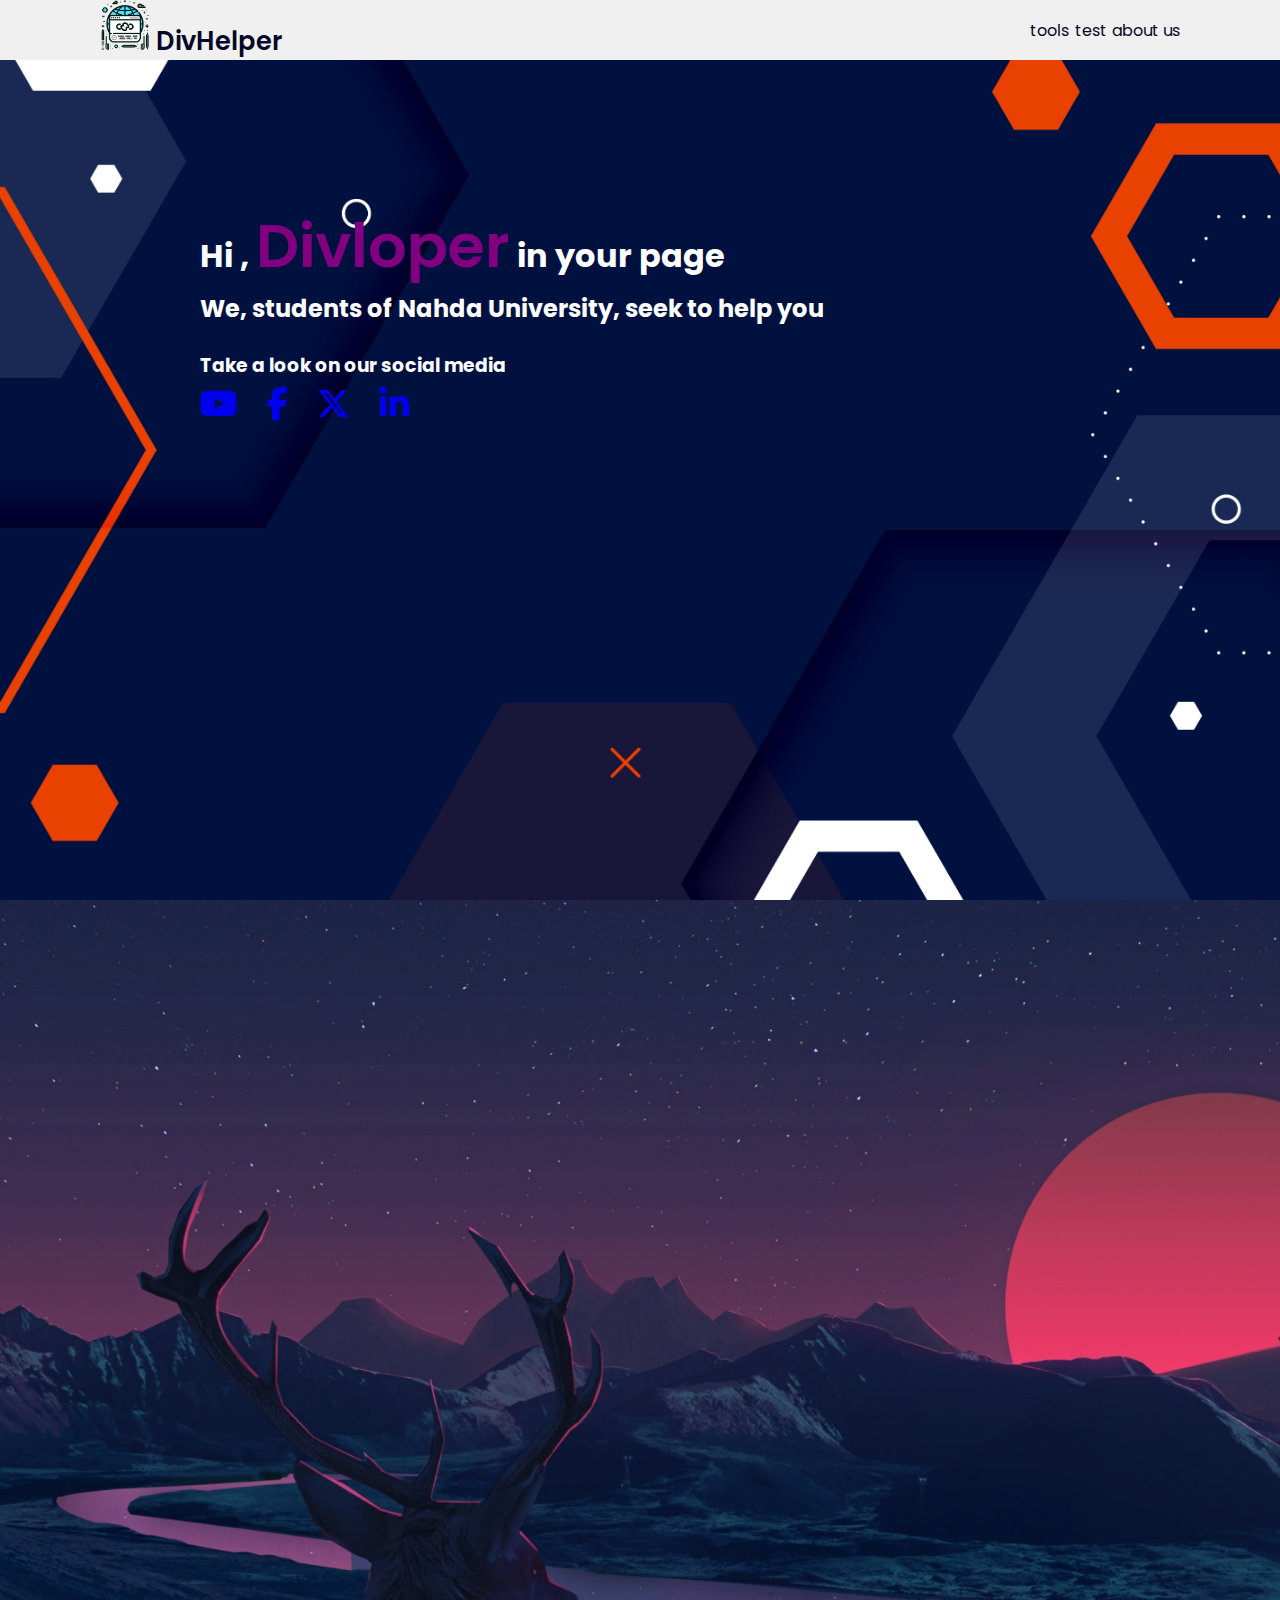
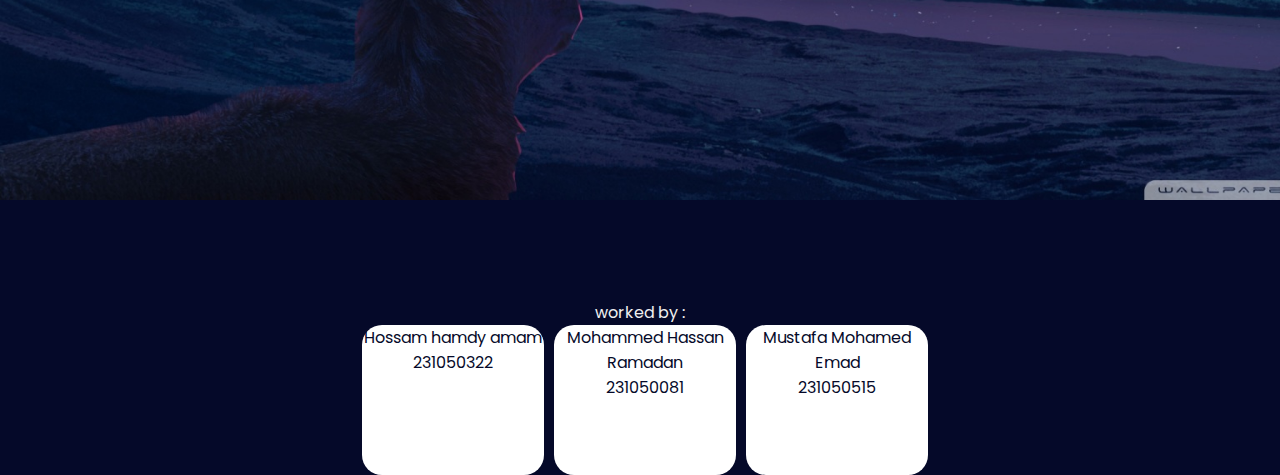
==== DivHelper/index.html @ 7116ffda "Add files via upload" ====
<!DOCTYPE html>
<html lang="en">
<head>
    <title>DivHelper</title>
    <link rel="stylesheet" 
    href="https://cdnjs.cloudflare.com/ajax/libs/font-awesome/6.5.2/css/all.min.css">
      <link rel="stylesheet" href="style.css">
      <link rel="icon" type="image/x-icon" href="icon.ico">
</head>
<body>
    <header>
        <a href="#" class="logo"><img src="PNG.png" height="50px" width="50px"> DivHelper</a>
        <nav class="navi">
            <a href="#" class="navi"> tools </a>
            <a href="#" class="navi"> test </a>
            <a href="#aboutus" class="navi" > about us </a>
          </nav>
       </header>
       <section class="sec1">
<h1>Hi , <span>Divloper</span> in your page</h1>
<h2>We, students of Nahda University, seek to help you</h2>
<a href="#aboutus" class="main-ptn"></a>
<br>
<h3>Take a look on our social media</h3>

<div class="sm">
    <a href="#"><i class="fa-brands fa-youtube"></i></a>
    <a href="#"><i class="fa-brands fa-facebook-f"></i></a>
    <a href="#"><i class="fa-brands fa-x-twitter"></i></a>
    <a href="#"><i class="fa-brands fa-linkedin-in"></i></a>
</div>



       </section>
       <section class="sec2">
       
       </section>
       
       
       
       <br><br><br><br>
       
       <center> 
       <p> worked by :</p>
     <div class="wb" id="aboutus">
        <div class="card">Hossam hamdy amam<br> 231050322</div>
        <div class="card">Mohammed Hassan Ramadan<br> 231050081</div>
        <div class="card">Mustafa Mohamed Emad<br>231050515 </div>
        
       </div></center>
</body>
</html>
---- DivHelper/style.css ----
@import url('https://fonts.googleapis.com/css2?family=Poppins:ital,wght@0,100;0,200;0,300;0,400;0,500;0,600;0,700;0,800;0,900;1,100;1,200;1,300;1,400;1,500;1,600;1,700;1,800;1,900&display=swap');
body{
    background-color: #050929;
}
*{
    font-family: "Poppins", sans-serif;
    margin: 0;
    padding: 0;
    box-sizing: border-box;
    scroll-behavior: smooth;

}
header{
    background-color:#f0f0f0;
    width: 100%;
    height: 60px;
    position: fixed;
    z-index: 999;
    display:flex;
    justify-content: space-between;
    align-items: center;
    padding: 20px 100px;
}
.logo{
    text-decoration: none;
    color: #050929;
    font-size: 1.6em;
    font-weight: 600;

}
.navi{
    text-decoration: none;
    color: #050929;
    padding-left: 1.4px;
   
}
.navi:hover{
    color: red;
}
.wb{
    display: flex;
    width: 45%;
  
}
.card{
    color: #050929;
    border-radius: 20px;
    margin-left: 10px;
    height: 150px;
    background-color: #fff;
    flex: 1;
    transition: 1s all ease;
}
.card:hover{
    flex: 2;
    color: red;
    background-color: rgb(170, 239, 237);
}
p{
    color: #f0f0f0;
}
section{
    padding: 200px 200px;
}
.sec1{
    color: #fff;
    width: 100%;
    min-height: 100vh;
    background: url(sec1.jpg) no-repeat;
    background-size: cover;
    background-position: center;
    background-attachment: fixed;
}
.sec1 h1 span{
    font-size: 1.9em;
    color: purple;
    font-weight: 600;
}
.sec1 h1 span:hover{
    font-size:2.2em;
}
.sm{
    letter-spacing: 10px;
    font-size: 2.1em;
   

}
.sec2{
    color: #fff;
    width: 100%;
    min-height: 100vh;
    background: url(sec2.jpg) no-repeat;
    background-size: cover;
    background-position: center;
  
}
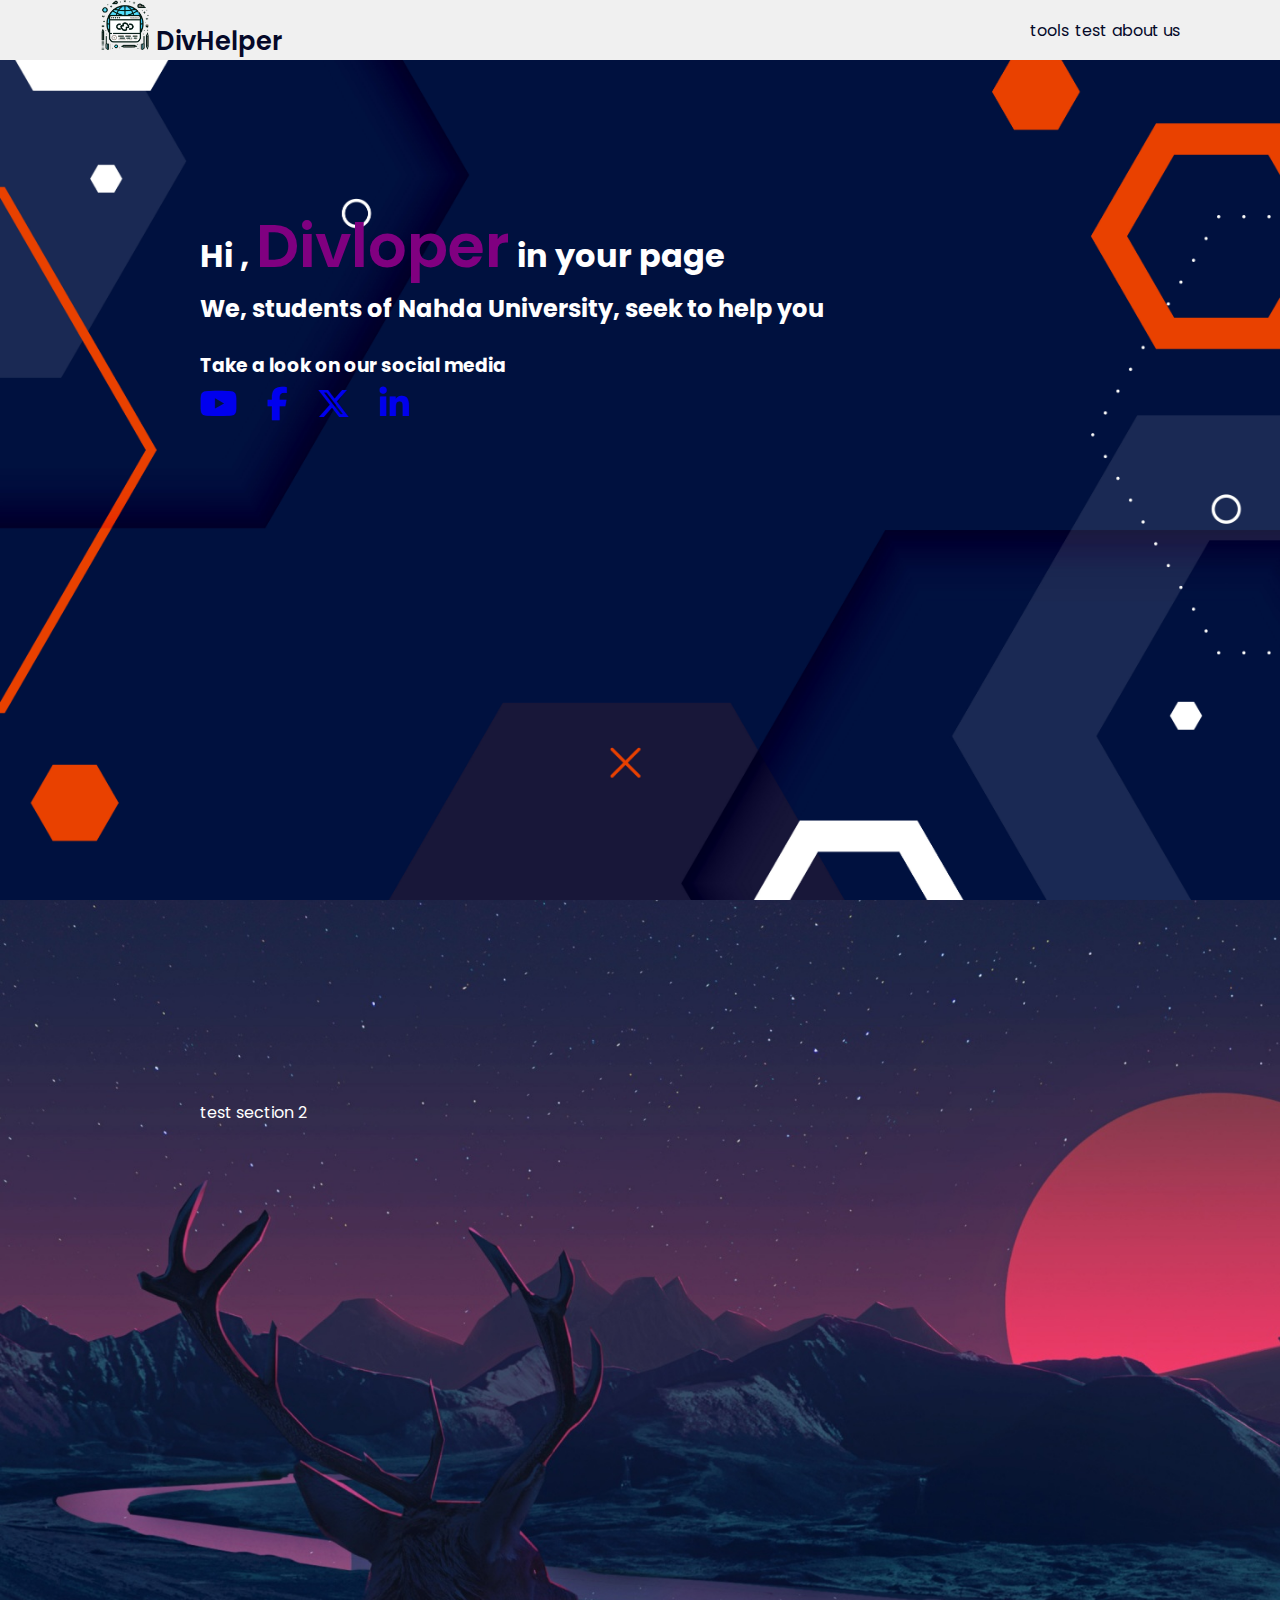
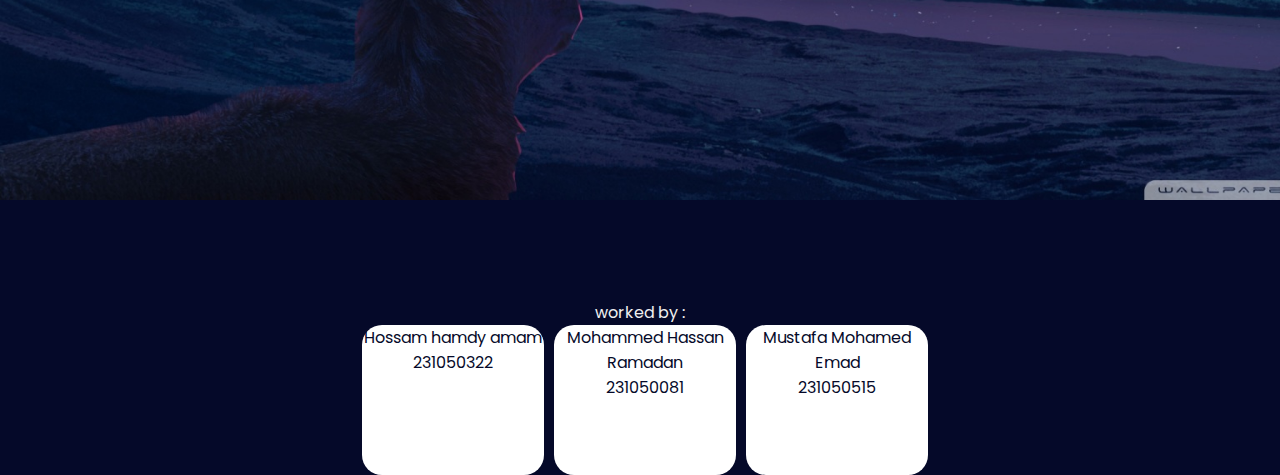
==== commit 8ed8c228: "Update index.html" ====
--- a/DivHelper/index.html
+++ b/DivHelper/index.html
@@ -34,7 +34,7 @@
 
        </section>
        <section class="sec2">
-       
+       test section 2
        </section>
        
        
